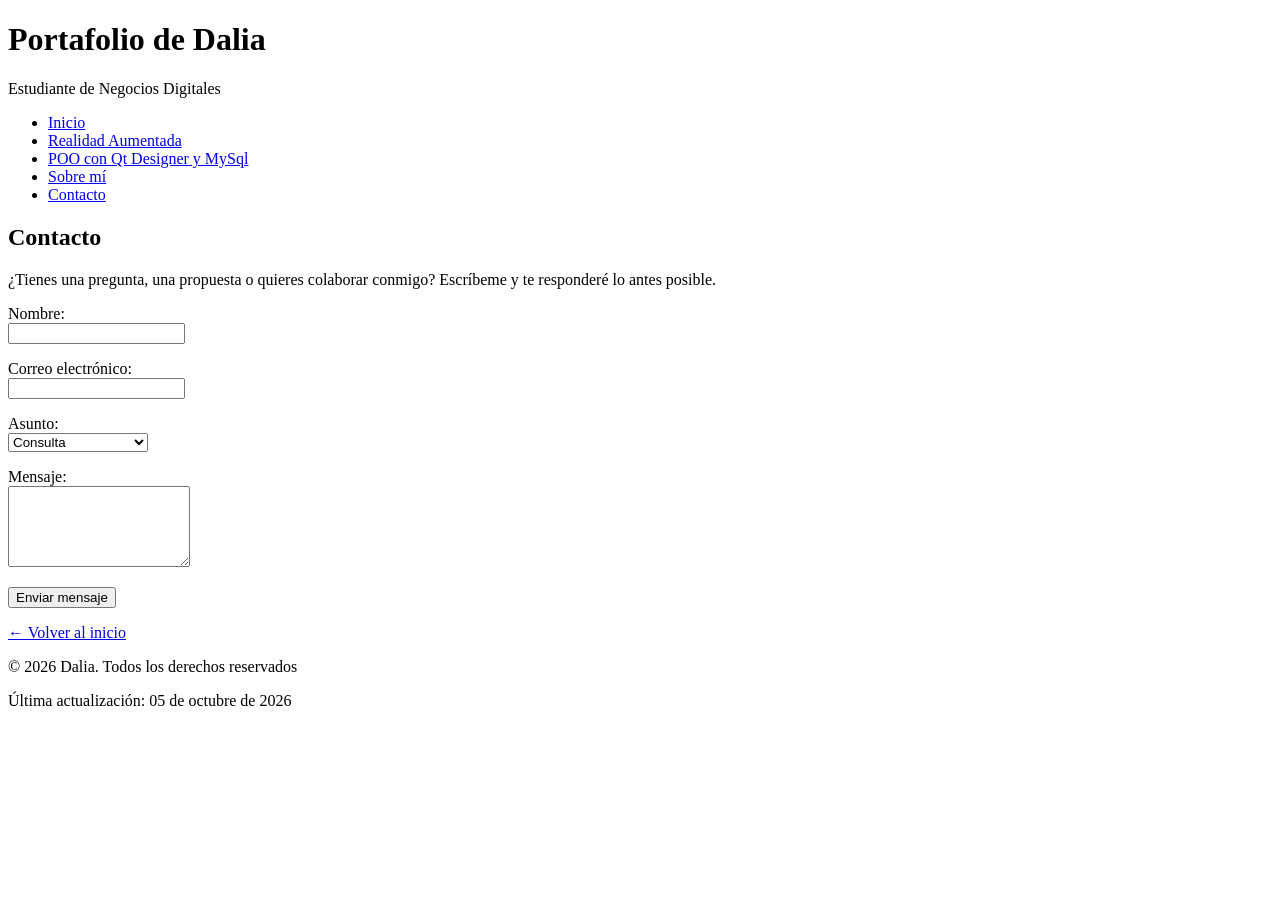
==== contacto.html @ fce82be0 "Editar información en páginas y agregar contacto" ====
<!DOCTYPE html>
<html lang="es">
    <!-- Comentarios -->
<head>
    <meta charset="UTF-8">
    <meta name="viewport" content="width=device-width, initial-scale=1.0">
    <meta name="description" content="Blog personal de [nombre] sobre [tema]">
    <title>Contacto | Portafolio de Dalia</title>
</head>
<body>
    <header>
        <h1>Portafolio de Dalia</h1>
        <p>Estudiante de Negocios Digitales</p>
        <nav>
            <ul>
                <li><a href="index.html">Inicio</a></li>
                <li><a href="realidad-aumentada.html">Realidad Aumentada</a></li>
                <li><a href="poo-con-qt.html">POO con Qt Designer y MySql</a></li>
                <li><a href="sobre-mi.html">Sobre mí</a></li>
                <li><a href="contacto.html" class="activo">Contacto</a></li>
            </ul>
        </nav>
    </header>
    <main>
        <section class="pagina-simple">
            <h2>Contacto</h2>
            <p>¿Tienes una pregunta, una propuesta o quieres colaborar conmigo? Escríbeme y te responderé lo antes posible.</p>
            
            <form action="#" method="post">
                <p>
                    <label for="nombre">Nombre:</label><br>
                    <input type="text" id="nombre" name="nombre" required>
                </p>
                <p>
                    <label for="correo">Correo electrónico:</label><br>
                    <input type="email" id="correo" name="correo" required>
                </p>
                <p>
                    <label for="asunto">Asunto:</label><br>
                    <select id="asunto" name="asunto">
                        <option>Consulta</option>
                        <option>Colaboración</option>
                        <option>Oportunidad laboral</option>
                        <option>Otro</option>
                    </select>
                </p>
                <p>
                    <label for="mensaje">Mensaje:</label><br>
                    <textarea id="mensaje" name="mensaje" rows="5" required></textarea>
                </p>
                <p><button type="submit">Enviar mensaje</button></p>
            </form>
            
            <p><a href="index.html">← Volver al inicio</a></p>
        </section>
    </main>
    <footer>
        <p>&copy; 2026 Dalia. Todos los derechos reservados</p>
        <p>Última actualización: <time datetime="2026-11-05">05 de octubre de 2026</time></p>
    </footer>
</body>
</html>
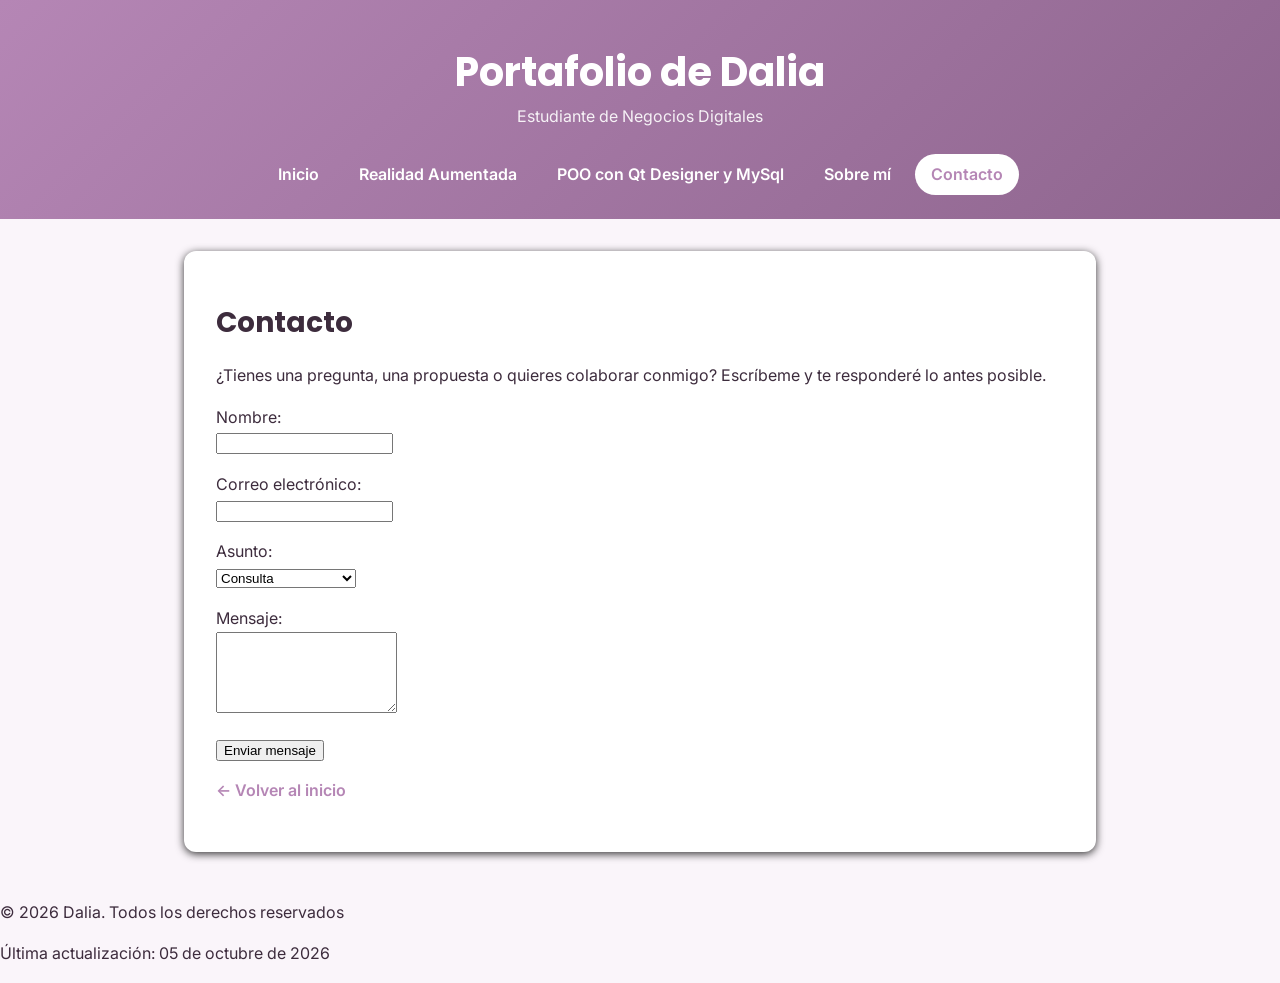
==== commit 8299bfe4: "Hoja de estilos" ====
--- a/contacto.html
+++ b/contacto.html
@@ -6,6 +6,7 @@
     <meta name="viewport" content="width=device-width, initial-scale=1.0">
     <meta name="description" content="Blog personal de [nombre] sobre [tema]">
     <title>Contacto | Portafolio de Dalia</title>
+    <link rel="stylesheet"href="css/estilos.css">
 </head>
 <body>
     <header>
--- a/css/estilos.css
+++ b/css/estilos.css
@@ -0,0 +1,243 @@
+/* Hoja de estilos del blog personal */
+/* Importar dos fonts para google. Inter para el texto y Poppins para títulos*/
+@import url("https://fonts.googleapis.com/css2?family=Inter:wght@400;600&family=Poppins:wght@600;700&display=swap");
+/* Crear variables*/
+:root{
+    /* Colores */
+    --color-primario: #b586b5;         /* Malva pastel */
+    --color-primario-oscuro: #8e658e;  /* Malva oscuro para hover */
+    --color-fondo: #faf5fa;            /* Blanco con un tinte rosado/malva muy sutil */
+    --color-superficie: #ffffff;       /* Blanco puro para las tarjetas */
+    --color-texto: #3d2c3d;            /* Ciruela oscuro para el texto principal */
+    --color-texto-suave: #7a647a;      /* Malva suave para textos secundarios */
+    --color-borde: #ecdcec; 
+    /* Tipografía */
+    --fuente-texto: "Inter", system-ui, sans-serif;
+    --fuente-titulos: "Poppins", system-ui, sans-serif;
+    /* Medidas*/
+    --ancho-contenido: 960px;
+    /* Tarjetas*/
+    --radio: 12px;
+    --sombra: 0 2px 8px rgba(0, 0, 0, 0.8);
+    --sombra-fuerte: 0 8px 20px rgba(0, 0, 0, 0.12);
+}
+/*correccion del calculo del tamaño de las cajas(box)*/
+*,
+*::before,
+*::after {
+    box-sizing: border-box;
+}
+/*estilo para todo el body*/
+body {
+    /*background-color: #f4f6f8;*/
+    background-color:var(--color-fondo);
+    color: var(--color-texto);
+    margin: 0;
+    font-family: var(--fuente-texto);
+    font-size: 1rem;
+    line-height: 1.6;
+}
+/* estilos para el titulo */
+h1,h2,h3{
+    font-family: var(--fuente-titulos);
+    color: var(--color-texto);
+    line-height: 1.2;
+}
+h1{
+    font-size: 2.5rem;
+}
+h2{
+    font-size: 1.75rem;
+}
+h3{
+    font-size: 1.25rem;
+}
+/* estilos a los enlaces */
+a {
+    color: var(--color-primario);
+    text-decoration: none;
+    font-weight: 600;
+}
+a:hover {
+    color: var(--color-primario-oscuro);
+    text-decoration: underline;
+}
+/*contenido*/
+main{
+    max-width: var(--ancho-contenido);
+    margin: 0 auto;
+    padding: 2rem 1.5rem;
+    /*border: 2px dashed var(--color-primario);*/
+}
+/*encabezados*/
+header {
+    background: linear-gradient(135deg, var(--color-primario), var(--color-primario-oscuro));
+    color: #fff;
+    text-align: center;
+    padding: 3rem 1.5rem 1.5rem;
+}
+header h1{
+    color: #fff;
+    margin: 0 0 0.5rem;
+}
+header p{
+    margin: 0 0 1.5rem;
+    opacity: 0.9;
+}
+/*menu*/
+nav ul{
+    display: flex;
+    justify-content: center;
+    flex-wrap: wrap;
+    gap: 0.5rem;
+    list-style: none;
+    margin: 0;
+    padding: 0;
+}
+/*menu convertir a los enlaces botones*/
+nav a{
+    display: block;
+    padding: 0.5rem 1rem;
+    border-radius: 999px;
+    color: #fff;
+    transition: background--color 0.2s;
+}
+nav a:hover{
+    background-color: rgba(255, 255, 255, 0.2);
+    color: #fff;
+    text-decoration: none;
+}
+nav a.activo{
+    background-color: #fff;
+    color: var(--color-primario);
+}
+/*tarjetas*/
+.tarjetas{
+    display: grid;
+    grid-template-columns: repeat(auto-fit, minmax(280px,1fr));
+    gap: 1.5rem;
+}
+.tarjeta{
+    background-color: var(--color-superficie);
+    border: 1px solid var(--color-borde);
+    border-radius: var(--radio);
+    box-shadow: var(--sombra);
+    padding: 1.5rem;
+    transition: transform 0.2s, box-shadow 0.2s;
+    display: flex;
+    flex-direction: column;
+}
+.tarjeta h3{
+    margin-top: 0;
+}
+.tarjeta time{
+    color: var(--color-texto-suave);
+    font-size: 0.875rem;
+}
+.tarjeta:hover{
+    transform: translateY(-4px);
+    box-shadow: var(--sombra-fuerte);
+}
+.tarjeta .boton{
+    margin-top: auto;
+    align-self: flex-start;
+}
+.boton{
+    display: inline-block;
+    background-color: var(--color-primario);
+    color: #fff;
+    padding: 0.6rem 1.25rem;
+    border-radius: 999px;
+    transition: background-color 0.2s;
+}
+.boton:hover{
+    background-color: var(--color-primario-oscuro);
+    color: #fff;
+    text-decoration: none;
+}
+main > article{
+    background-color: var(--color-superficie);
+    border-radius: var(--radio);
+    box-shadow: var(--sombra);
+    padding: 2rem;
+}
+main > article > h2{
+    margin-top: 0;
+}
+/*Imagenes responsive*/
+img{
+    max-width: 100%;
+    height: auto;
+    border-radius: var(--radio);
+    display: block;
+    margin: 0 auto;
+}
+video {
+    max-width: 100%;
+    height: auto;
+    border-radius: var(--radio);
+    display: block;
+    margin: 0 auto;
+}
+figure{
+    margin: 1.5rem 0;
+}
+figcaption{
+    margin-top: 0.5rem;
+    color: var(--color-texto-suave);
+    font-size: 0.875rem;
+    text-align: center;
+}
+blockquote{
+    margin: 1.5rem 0;
+    padding: 1rem 1.5rem;
+    background-color: var(--color-fondo);
+    border-left: 4px solid var(--color-primario);
+    border-radius: 0 var(--radio) var(--radio) 0;
+    font-style: italic;
+}
+blockquote p{
+    margin: 0.25rem 0;
+}
+/*tabla*/
+table{
+    width: 100%;
+    border-collapse: collapse;
+    margin: 1.5rem 0;
+}
+th, td{
+    padding: 0.75rem 1rem;
+    text-align: left;
+    border-bottom: 1px solid var(--color-borde);
+}
+thead th{
+    background-color: var(--color-primario);
+    color: #fff;
+}
+caption{
+    caption-side: top;
+    padding-bottom: 0.75rem;
+    font-weight: 600;
+    text-align: left;
+}
+tbody td:hover{
+    background-color: var(--color-fondo);
+}
+.pagina-simple{
+    background-color: var(--color-superficie);
+    border-radius: var(--radio);
+    box-shadow: var(--sombra);
+    padding: 2rem;
+}
+.galeria {
+    display: grid;
+    grid-template-columns: 1fr 1fr; /* 2 columnas iguales */
+    gap: 1rem; /* Espacio entre fotos */
+}
+
+.galeria img {
+    width: 100%;
+    height: 250px; /* Todas tendrán la misma altura */
+    object-fit: cover; /* Se adaptan sin deformarse */
+    border-radius: var(--radio);
+}
